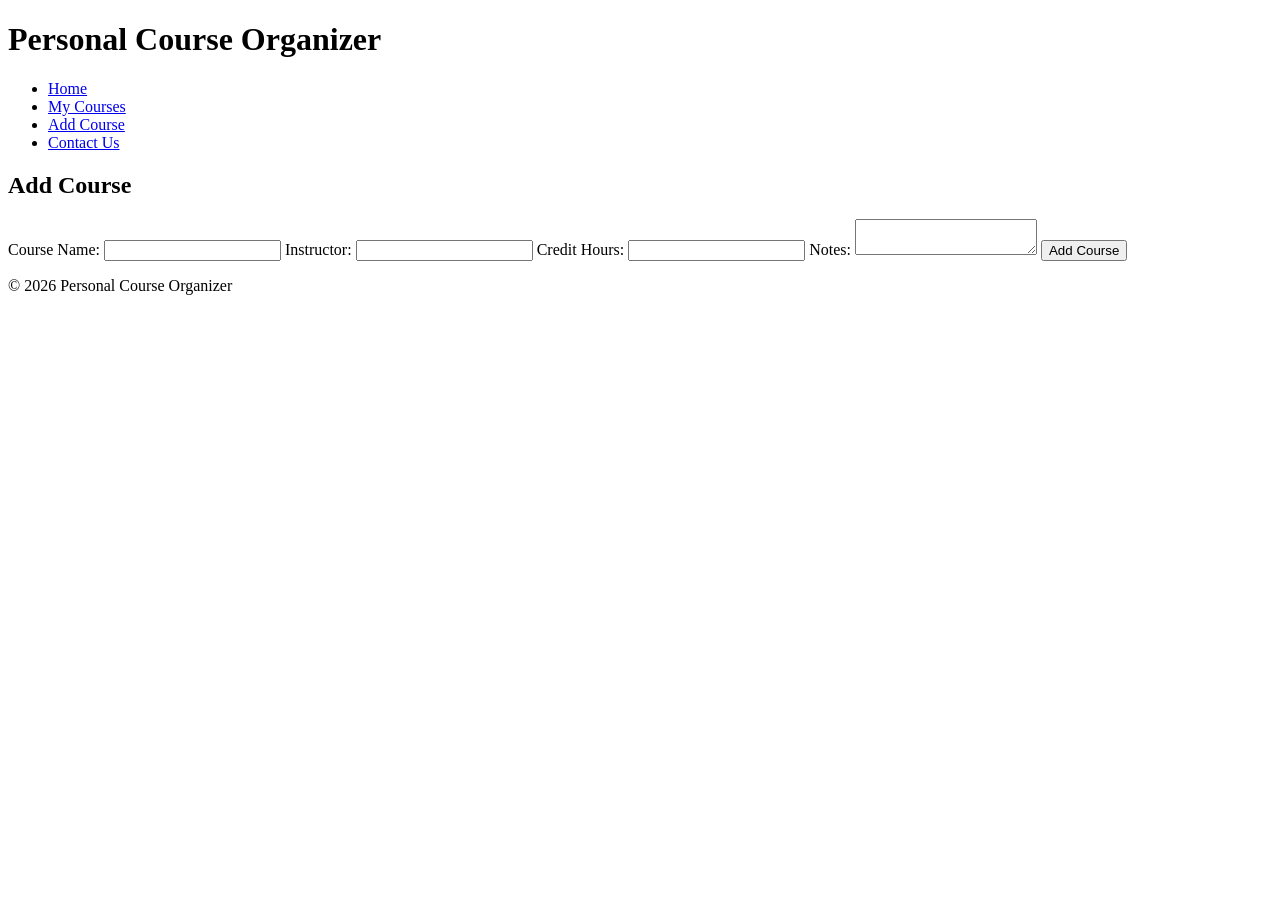
==== add-course.html @ 36ede9cf "Add files via upload" ====
<!DOCTYPE html>
<html lang="en">
<head>
<meta charset="UTF-8">
<meta name="viewport" content="width=device-width, initial-scale=1.0">
<title>Add Course</title>
<link rel="stylesheet" href="css/style.css">
</head>

<body>

<header>
  <h1>Personal Course Organizer</h1>
</header>

<nav>
  <ul>
    <li><a href="index.html">Home</a></li>
    <li><a href="courses.html">My Courses</a></li>
    <li><a href="add-course.html" class="active">Add Course</a></li>
    <li><a href="contact.html">Contact Us</a></li>
  </ul>
</nav>

<main>
<section>

  <h2>Add Course</h2>

  <form>
    <label>Course Name:</label>
    <input type="text" required>

    <label>Instructor:</label>
    <input type="text" required>

    <label>Credit Hours:</label>
    <input type="number" required>

    <label>Notes:</label>
    <textarea></textarea>

    <button type="submit">Add Course</button>
  </form>

</section>
</main>

<footer>
  <p>© 2026 Personal Course Organizer</p>
</footer>

</body>
</html>
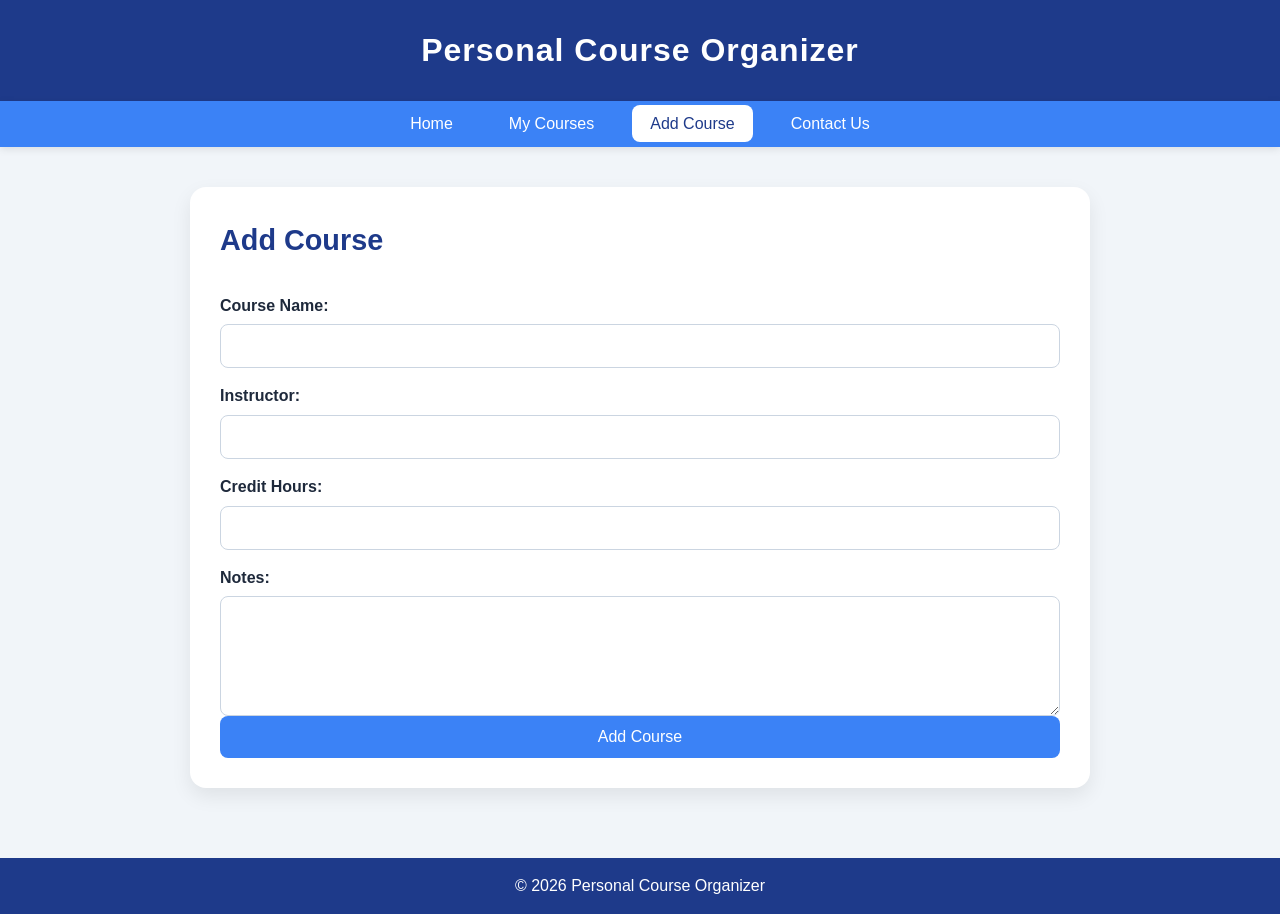
==== commit 56277211: "Add files via upload" ====
--- a/add-course.html
+++ b/add-course.html
@@ -4,7 +4,7 @@
 <meta charset="UTF-8">
 <meta name="viewport" content="width=device-width, initial-scale=1.0">
 <title>Add Course</title>
-<link rel="stylesheet" href="css/style.css">
+<link rel="stylesheet" href="style.css">
 </head>
 
 <body>
--- a/style.css
+++ b/style.css
@@ -0,0 +1,207 @@
+*{
+    margin:0;
+    padding:0;
+    box-sizing:border-box;
+}
+
+body{
+    font-family:'Segoe UI',sans-serif;
+    background-color:#f1f5f9;
+    color:#1e293b;
+    line-height:1.6;
+}
+
+/* Header */
+header{
+    background:#1e3a8a;
+    color:white;
+    text-align:center;
+    padding:25px 20px;
+}
+
+header h1{
+    font-size:2rem;
+    letter-spacing:1px;
+}
+
+/* Navigation */
+nav{
+    background:#3b82f6;
+    box-shadow:0 2px 8px rgba(0,0,0,0.1);
+}
+
+nav ul{
+    list-style:none;
+    display:flex;
+    justify-content:center;
+    align-items:center;
+    flex-wrap:wrap;
+}
+
+nav ul li{
+    margin:10px;
+}
+
+nav ul li a{
+    text-decoration:none;
+    color:white;
+    padding:10px 18px;
+    border-radius:8px;
+    font-weight:500;
+    transition:0.3s ease;
+}
+
+nav ul li a:hover,
+nav ul li a.active{
+    background:white;
+    color:#1e3a8a;
+}
+
+/* Main */
+main{
+    padding:40px 20px;
+    display:flex;
+    justify-content:center;
+}
+
+/* Section Card */
+section{
+    background:white;
+    width:100%;
+    max-width:900px;
+    padding:30px;
+    border-radius:16px;
+    box-shadow:0 8px 20px rgba(0,0,0,0.08);
+}
+
+section h2{
+    color:#1e3a8a;
+    margin-bottom:15px;
+    font-size:1.8rem;
+}
+
+section p{
+    margin-bottom:20px;
+    color:#475569;
+}
+
+/* Button */
+.btn,
+button{
+    display:inline-block;
+    background:#3b82f6;
+    color:white;
+    border:none;
+    padding:12px 20px;
+    border-radius:8px;
+    cursor:pointer;
+    text-decoration:none;
+    font-size:1rem;
+    transition:0.3s ease;
+}
+
+.btn:hover,
+button:hover{
+    background:#1e3a8a;
+    transform:translateY(-2px);
+}
+
+/* Table */
+table{
+    width:100%;
+    border-collapse:collapse;
+    margin-top:20px;
+    overflow:hidden;
+    border-radius:10px;
+}
+
+table th{
+    background:#1e3a8a;
+    color:white;
+    padding:14px;
+    text-align:center;
+}
+
+table td{
+    padding:14px;
+    text-align:center;
+    border-bottom:1px solid #e2e8f0;
+}
+
+table tr:nth-child(even){
+    background:#f8fafc;
+}
+
+table tr:hover{
+    background:#dbeafe;
+    transition:0.3s;
+}
+
+/* Form */
+form{
+    display:flex;
+    flex-direction:column;
+}
+
+form label{
+    margin-top:15px;
+    margin-bottom:6px;
+    font-weight:600;
+    color:#1e293b;
+}
+
+form input,
+form textarea{
+    padding:12px;
+    border:1px solid #cbd5e1;
+    border-radius:8px;
+    font-size:1rem;
+    transition:0.3s;
+}
+
+form input:focus,
+form textarea:focus{
+    border-color:#3b82f6;
+    outline:none;
+    box-shadow:0 0 6px rgba(59,130,246,0.3);
+}
+
+textarea{
+    resize:vertical;
+    min-height:120px;
+}
+
+/* Footer */
+footer{
+    background:#1e3a8a;
+    color:white;
+    text-align:center;
+    padding:15px;
+    margin-top:30px;
+}
+
+/* Responsive */
+@media (max-width:768px){
+
+    header h1{
+        font-size:1.5rem;
+    }
+
+    nav ul{
+        flex-direction:column;
+        padding:10px 0;
+    }
+
+    nav ul li{
+        margin:6px 0;
+    }
+
+    section{
+        padding:20px;
+    }
+
+    table{
+        display:block;
+        overflow-x:auto;
+    }
+}
